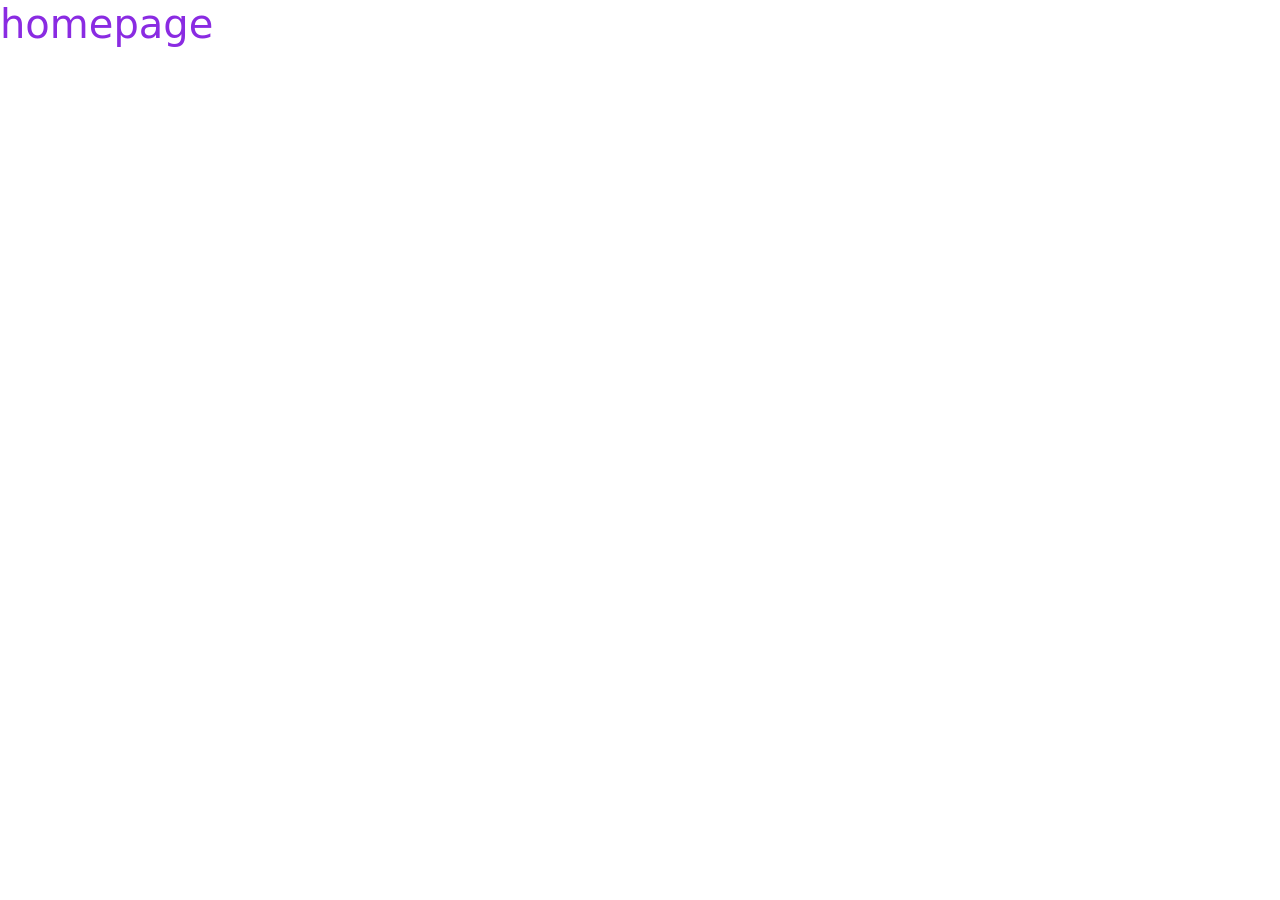
==== index.html @ 9c34f591 "projectstart" ====
<!DOCTYPE html>
<html lang="en">

<head>
    <meta charset="UTF-8">
    <meta name="viewport" content="width=device-width, initial-scale=1.0">
    <title>Isabela Torkamboor</title>
    <meta name="description" content="Text goes here.">
    <link href="https://cdn.jsdelivr.net/npm/bootstrap@5.3.8/dist/css/bootstrap.min.css" rel="stylesheet"
        integrity="sha384-sRIl4kxILFvY47J16cr9ZwB07vP4J8+LH7qKQnuqkuIAvNWLzeN8tE5YBujZqJLB" crossorigin="anonymous">
    <link rel="stylesheet" href="site/css/style.css">
    <script src="https://cdn.jsdelivr.net/npm/@popperjs/core@2.11.8/dist/umd/popper.min.js"
        integrity="sha384-I7E8VVD/ismYTF4hNIPjVp/Zjvgyol6VFvRkX/vR+Vc4jQkC+hVqc2pM8ODewa9r"
        crossorigin="anonymous"></script>
    <script src="https://cdn.jsdelivr.net/npm/bootstrap@5.3.8/dist/js/bootstrap.min.js"
        integrity="sha384-G/EV+4j2dNv+tEPo3++6LCgdCROaejBqfUeNjuKAiuXbjrxilcCdDz6ZAVfHWe1Y"
        crossorigin="anonymous"></script>
</head>

<body>
    <h1>homepage</h1>
</body>

</html>
---- site/css/style.css ----
h1{
    color: blueviolet;
}
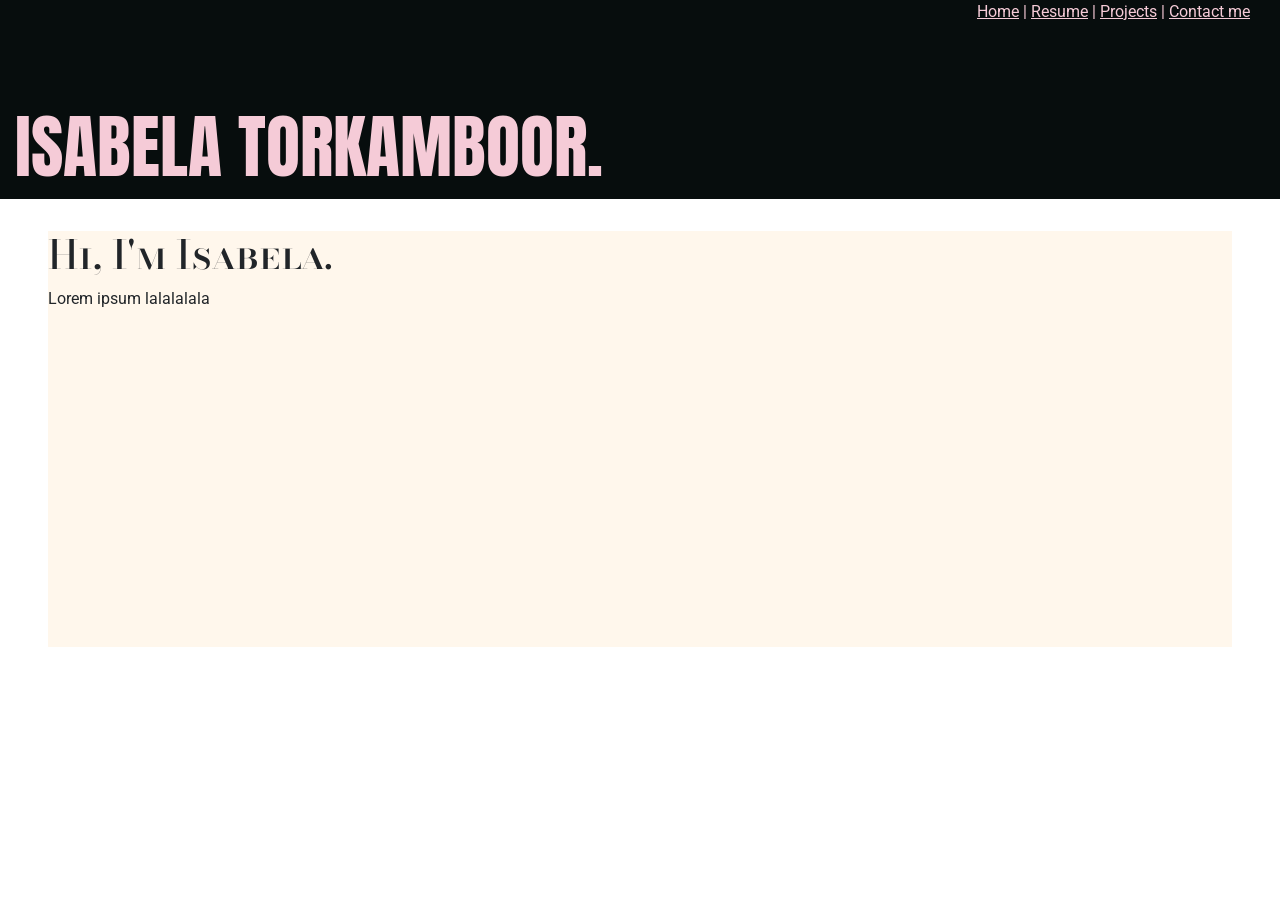
==== commit 5d76281d: "15%" ====
--- a/index.html
+++ b/index.html
@@ -6,6 +6,16 @@
     <meta name="viewport" content="width=device-width, initial-scale=1.0">
     <title>Isabela Torkamboor</title>
     <meta name="description" content="Text goes here.">
+    <link rel="preconnect" href="https://fonts.googleapis.com">
+    <link rel="preconnect" href="https://fonts.gstatic.com" crossorigin>
+    <link
+        href="https://fonts.googleapis.com/css2?family=Anton&family=Newsreader:ital,opsz,wght@0,6..72,200..800;1,6..72,200..800&display=swap"
+        rel="stylesheet">
+    <link
+        href="https://fonts.googleapis.com/css2?family=Bodoni+Moda+SC:ital,opsz,wght@0,6..96,400..900;1,6..96,400..900&display=swap"
+        rel="stylesheet">
+    <link href="https://fonts.googleapis.com/css2?family=Roboto:ital,wght@0,100..900;1,100..900&display=swap"
+        rel="stylesheet">
     <link href="https://cdn.jsdelivr.net/npm/bootstrap@5.3.8/dist/css/bootstrap.min.css" rel="stylesheet"
         integrity="sha384-sRIl4kxILFvY47J16cr9ZwB07vP4J8+LH7qKQnuqkuIAvNWLzeN8tE5YBujZqJLB" crossorigin="anonymous">
     <link rel="stylesheet" href="site/css/style.css">
@@ -18,7 +28,19 @@
 </head>
 
 <body>
-    <h1>homepage</h1>
+    <div class="navigation">
+        <nav>
+            <a href="#">Home</a> |
+            <a href="#">Resume</a> |
+            <a href="#">Projects</a> |
+            <a href="#">Contact me</a>
+        </nav>
+    </div>
+    <header>Isabela Torkamboor.</header>
+    <main>
+        <h1>Hi, I'm Isabela.</h1>
+        <p>Lorem ipsum lalalalala</p>
+    </main>
 </body>
 
 </html>
--- a/site/css/style.css
+++ b/site/css/style.css
@@ -1,3 +1,83 @@
-h1{
-    color: blueviolet;
+/*
+Pink: f5cbd7
+Black: 070d0d
+Cream: fff7ec
+Brown: 442f2a
+ */
+
+.anton-regular {
+    font-family: "Anton", sans-serif;
+    font-weight: 400;
+    font-style: normal;
+}
+
+
+.bodoni-moda-sc-<uniquifier> {
+    font-family: "Bodoni Moda SC", serif;
+    font-optical-sizing: auto;
+    font-weight: <weight>;
+    font-style: normal;
+}
+
+
+.roboto-<uniquifier> {
+    font-family: "Roboto", sans-serif;
+    font-optical-sizing: auto;
+    font-weight: <weight>;
+    font-style: normal;
+    font-variation-settings:
+        "wdth" 100;
+}
+
+.navigation {
+    background-color: #070d0d;
+    color: #f5cbd7;
+    text-align: right;
+    padding-right: 30px;
+    font-family: "Roboto", sans-serif;
+    font-optical-sizing: auto;
+    font-weight: <weight>;
+    font-style: normal;
+    font-variation-settings:
+        "wdth" 100;
+}
+
+.navigation a {
+    color: #f5cbd7;
+}
+
+header {
+    background-color: #070d0d;
+    color: #f5cbd7;
+    font-family: "Anton", sans-serif;
+    font-weight: 400;
+    font-style: normal;
+    text-transform: uppercase;
+    padding-top: 1em;
+    font-size: 70px;
+    text-indent: 15px;
+}
+
+h1 {
+    font-family: "Bodoni Moda SC", serif;
+    font-optical-sizing: auto;
+    font-weight: <weight>;
+    font-style: normal;
+}
+
+p {
+    font-family: "Roboto", sans-serif;
+    font-optical-sizing: auto;
+    font-weight: <weight>;
+    font-style: normal;
+    font-variation-settings:
+        "wdth" 100;
+}
+
+main {
+    background-color: #fff7ec;
+    margin-top: 2em;
+    margin-left: 3em;
+    margin-right: 3em;
+    padding-bottom: 20em;
 }
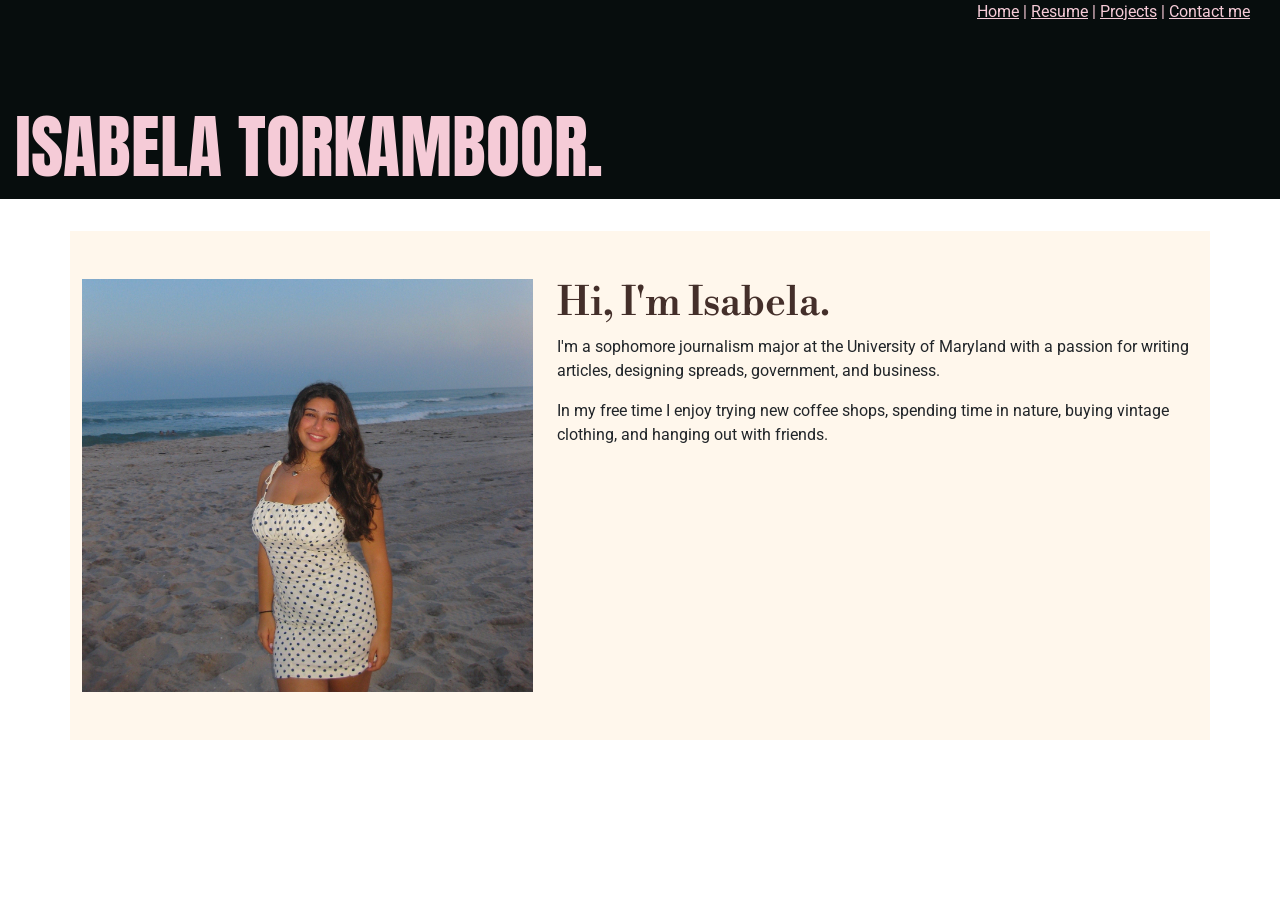
==== commit bef48be2: "20%" ====
--- a/index.html
+++ b/index.html
@@ -5,14 +5,14 @@
     <meta charset="UTF-8">
     <meta name="viewport" content="width=device-width, initial-scale=1.0">
     <title>Isabela Torkamboor</title>
-    <meta name="description" content="Text goes here.">
+    <meta name="description"
+        content="Hi, I'm Isabela. I'm a sophomore journalism major at the University of Maryland with a passion for writing articles, designing spreads, government, and business.">
     <link rel="preconnect" href="https://fonts.googleapis.com">
     <link rel="preconnect" href="https://fonts.gstatic.com" crossorigin>
     <link
         href="https://fonts.googleapis.com/css2?family=Anton&family=Newsreader:ital,opsz,wght@0,6..72,200..800;1,6..72,200..800&display=swap"
         rel="stylesheet">
-    <link
-        href="https://fonts.googleapis.com/css2?family=Bodoni+Moda+SC:ital,opsz,wght@0,6..96,400..900;1,6..96,400..900&display=swap"
+    <link href="https://fonts.googleapis.com/css2?family=Libre+Bodoni:ital,wght@0,400..700;1,400..700&display=swap"
         rel="stylesheet">
     <link href="https://fonts.googleapis.com/css2?family=Roboto:ital,wght@0,100..900;1,100..900&display=swap"
         rel="stylesheet">
@@ -37,9 +37,20 @@
         </nav>
     </div>
     <header>Isabela Torkamboor.</header>
-    <main>
-        <h1>Hi, I'm Isabela.</h1>
-        <p>Lorem ipsum lalalalala</p>
+    <main class="container py-5">
+        <div class="row">
+            <!-- Image -->
+            <div class="col-12 col-md-5 text-center mb-4 mb-md-0">
+                <img src="/site/img/isabela.jpg" alt="Isabela's picture" class="img-fluid">
+            </div>
+            <!-- Text -->
+            <div class="col-12 col-md-7">
+                <h1>Hi, I'm Isabela.</h1>
+                <p>I'm a sophomore journalism major at the University of Maryland with a passion for writing articles, designing spreads, government, and business. </p>
+                <p>In my free time I enjoy trying new coffee shops, spending time in nature, buying vintage clothing, and hanging out with friends.</p>
+            </div>
+
+        </div>
     </main>
 </body>
 
--- a/site/css/style.css
+++ b/site/css/style.css
@@ -12,8 +12,8 @@
 }
 
 
-.bodoni-moda-sc-<uniquifier> {
-    font-family: "Bodoni Moda SC", serif;
+.libre-bodoni-<uniquifier> {
+    font-family: "Libre Bodoni", serif;
     font-optical-sizing: auto;
     font-weight: <weight>;
     font-style: normal;
@@ -59,7 +59,8 @@
 }
 
 h1 {
-    font-family: "Bodoni Moda SC", serif;
+    color: #442f2a;
+    font-family: "Libre Bodoni", serif;
     font-optical-sizing: auto;
     font-weight: <weight>;
     font-style: normal;
@@ -71,7 +72,7 @@
     font-weight: <weight>;
     font-style: normal;
     font-variation-settings:
-        "wdth" 100;
+    "wdth" 100;
 }
 
 main {
@@ -79,5 +80,22 @@
     margin-top: 2em;
     margin-left: 3em;
     margin-right: 3em;
+    margin-bottom: 2em;
     padding-bottom: 20em;
+}
+
+.intro {
+    display: flex;
+    gap: 40px;
+    padding: 40px;
+}
+
+.intro img {
+    width: 500px;
+    height: auto;
+    margin-left: 40px;
+}
+
+.intro-text {
+    max-width: 500px;
 }
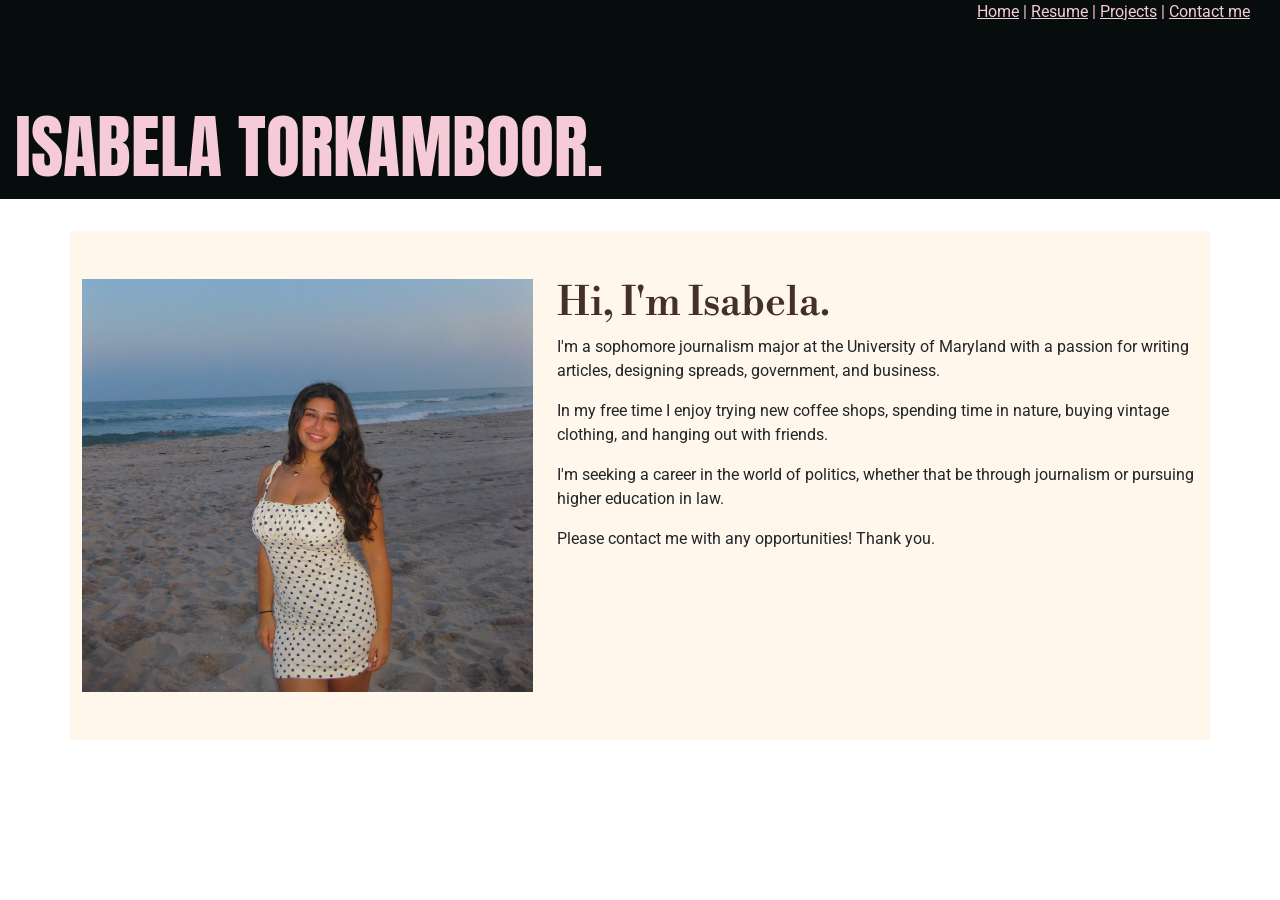
==== commit fb3031a4: "25%" ====
--- a/index.html
+++ b/index.html
@@ -48,6 +48,8 @@
                 <h1>Hi, I'm Isabela.</h1>
                 <p>I'm a sophomore journalism major at the University of Maryland with a passion for writing articles, designing spreads, government, and business. </p>
                 <p>In my free time I enjoy trying new coffee shops, spending time in nature, buying vintage clothing, and hanging out with friends.</p>
+                <p>I'm seeking a career in the world of politics, whether that be through journalism or pursuing higher education in law.</p>
+                <p>Please contact me with any opportunities! Thank you.</p>
             </div>
 
         </div>
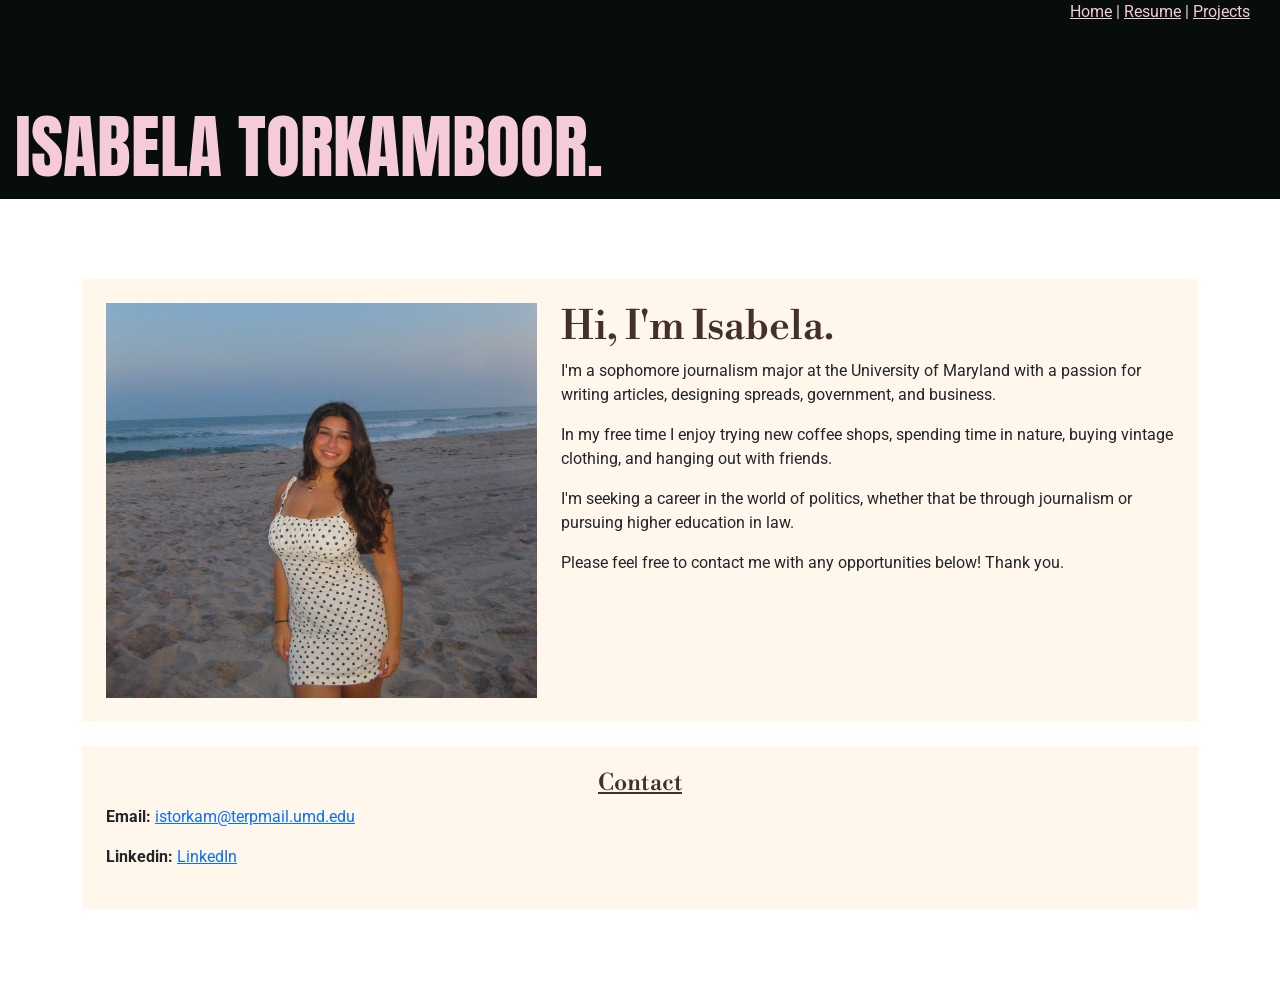
==== commit 8abba61a: "99%" ====
--- a/index.html
+++ b/index.html
@@ -31,28 +31,44 @@
     <div class="navigation">
         <nav>
             <a href="#">Home</a> |
-            <a href="#">Resume</a> |
-            <a href="#">Projects</a> |
-            <a href="#">Contact me</a>
+            <a href="/resume/">Resume</a> |
+            <a href="/clips/">Projects</a>
         </nav>
     </div>
     <header>Isabela Torkamboor.</header>
     <main class="container py-5">
-        <div class="row">
-            <!-- Image -->
-            <div class="col-12 col-md-5 text-center mb-4 mb-md-0">
-                <img src="/site/img/isabela.jpg" alt="Isabela's picture" class="img-fluid">
+
+        <!-- About me -->
+        <div class="cream-box p-4 mb-4">
+            <div class="row">
+
+                <!-- Image -->
+                <div class="col-12 col-md-5 text-center mb-4 mb-md-0">
+                    <img src="/site/img/isabela.jpg" alt="Isabela's picture" class="img-fluid">
+                </div>
+
+                <!-- Text -->
+                <div class="col-12 col-md-7">
+                    <h1>Hi, I'm Isabela.</h1>
+                    <p>I'm a sophomore journalism major at the University of Maryland with a passion for writing
+                        articles, designing spreads, government, and business.</p>
+                    <p>In my free time I enjoy trying new coffee shops, spending time in nature, buying vintage
+                        clothing, and hanging out with friends.</p>
+                    <p>I'm seeking a career in the world of politics, whether that be through journalism or pursuing
+                        higher education in law.</p>
+                    <p>Please feel free to contact me with any opportunities below! Thank you.</p>
+                </div>
+
             </div>
-            <!-- Text -->
-            <div class="col-12 col-md-7">
-                <h1>Hi, I'm Isabela.</h1>
-                <p>I'm a sophomore journalism major at the University of Maryland with a passion for writing articles, designing spreads, government, and business. </p>
-                <p>In my free time I enjoy trying new coffee shops, spending time in nature, buying vintage clothing, and hanging out with friends.</p>
-                <p>I'm seeking a career in the world of politics, whether that be through journalism or pursuing higher education in law.</p>
-                <p>Please contact me with any opportunities! Thank you.</p>
-            </div>
+        </div>
 
+        <div class="cream-box p-4">
+            <h3>Contact</h3>
+
+            <p><strong>Email:</strong> <a href="mailto:istorkam@terpmail.umd.edu">istorkam@terpmail.umd.edu</a></p>
+            <p><strong>Linkedin:</strong> <a href="https://www.linkedin.com/in/isabela-torkamboor-862b70283" target="_blank">LinkedIn</a></p>
         </div>
+
     </main>
 </body>
 
--- a/site/css/style.css
+++ b/site/css/style.css
@@ -46,6 +46,7 @@
     color: #f5cbd7;
 }
 
+
 header {
     background-color: #070d0d;
     color: #f5cbd7;
@@ -72,11 +73,10 @@
     font-weight: <weight>;
     font-style: normal;
     font-variation-settings:
-    "wdth" 100;
+        "wdth" 100;
 }
 
 main {
-    background-color: #fff7ec;
     margin-top: 2em;
     margin-left: 3em;
     margin-right: 3em;
@@ -91,11 +91,65 @@
 }
 
 .intro img {
-    width: 500px;
+    width: 200px;
     height: auto;
     margin-left: 40px;
 }
 
 .intro-text {
     max-width: 500px;
+}
+
+.cream-box {
+  background-color: #fff7ec;
+  padding: 20px;
+}
+
+h2 {
+    background-color: #f5cbd7;
+    color: #070d0d;
+    font-family: "Anton", sans-serif;
+    text-transform: uppercase;
+    width: 2in;             
+    padding: 0.4em;
+    margin-top: 1em;
+    text-align: right;     
+}
+
+.resume-header {
+    font-family: "Libre Bodoni", serif;
+    font-size: 20px;
+    font-weight: 500;
+    border-bottom: 1px solid #f5cbd7;
+    padding-bottom: 4px;
+    color: #442f2a;
+    background-color: #fff7ec;
+}
+
+.resume-details {
+    font-family: "Roboto", sans-serif;
+    margin-top: 8px;
+    padding-left: 18px;
+    font-size: 15px;
+    color: #070d0d;
+}
+
+.resume-details li {
+    margin-bottom: 5px;
+}
+
+
+h3 {
+     font-family: "Libre Bodoni", serif;
+     text-align: center;
+     color: #442f2a;
+     font-size: 23px;
+     text-decoration: underline;
+}
+
+.card-text {
+  font-size: 15px;
+  font-family: "Roboto", sans-serif;
+  color: #070d0d;
+  text-align: center;
 }
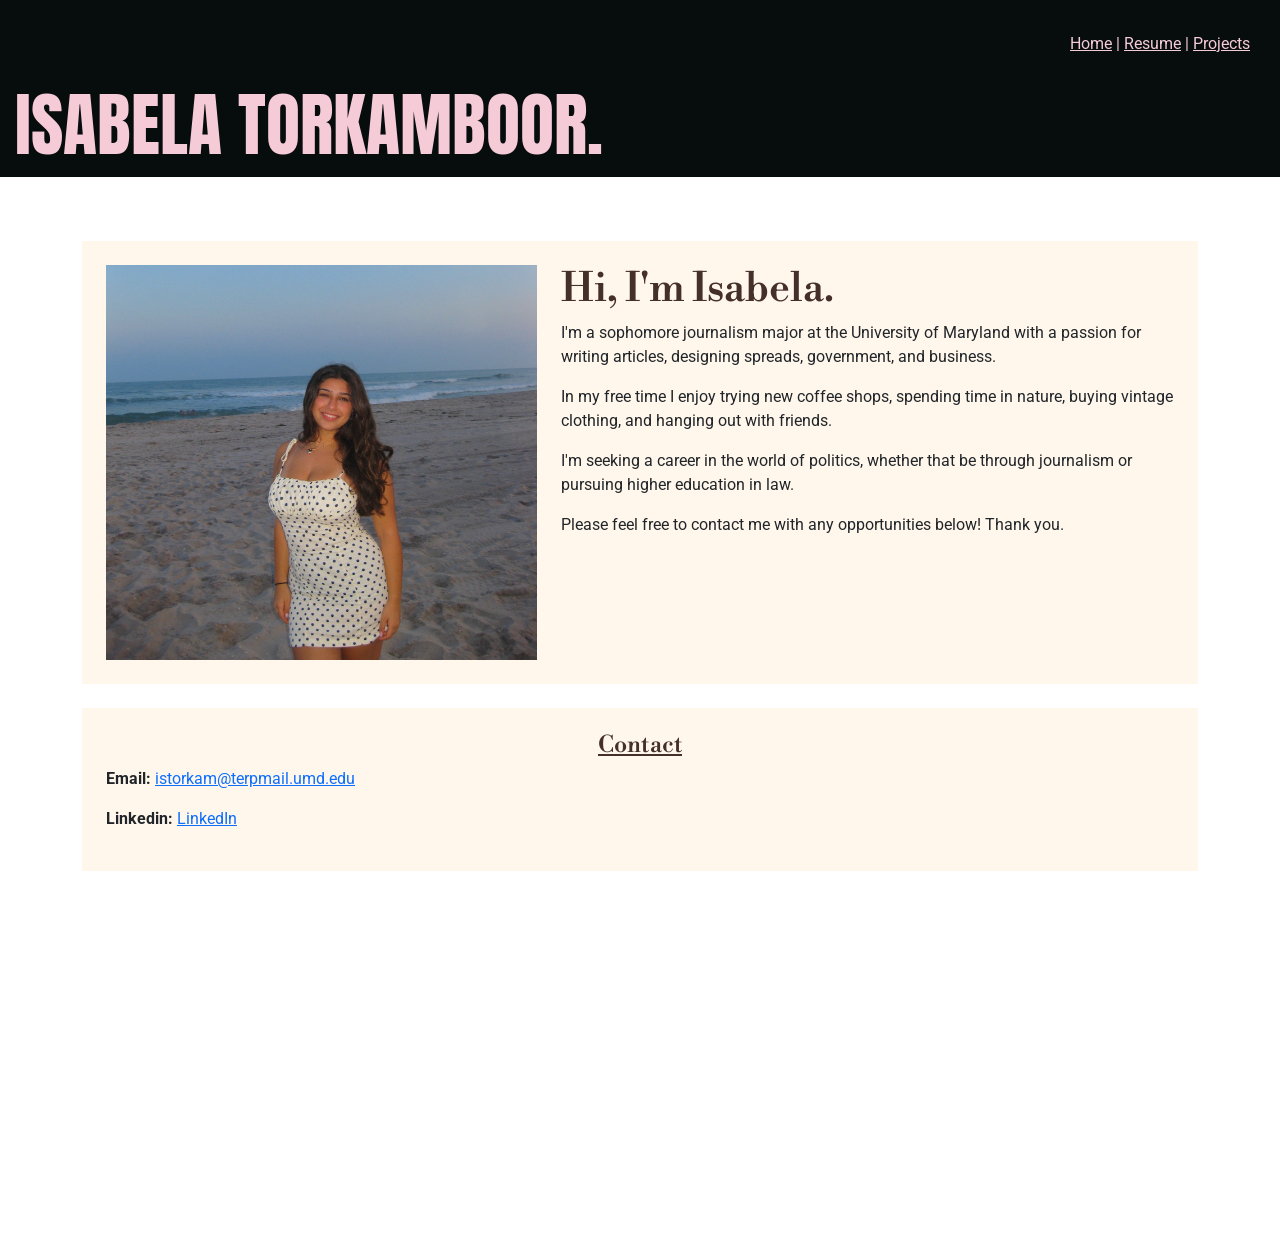
==== commit 3f56ad51: "redo" ====
--- a/index.html
+++ b/index.html
@@ -28,15 +28,13 @@
 </head>
 
 <body>
-    <div class="navigation">
-        <nav>
-            <a href="#">Home</a> |
-            <a href="/resume/">Resume</a> |
-            <a href="/clips/">Projects</a>
-        </nav>
-    </div>
+    <nav>
+        <a href="#">Home</a> |
+        <a href="/resume/">Resume</a> |
+        <a href="/clips/">Projects</a>
+    </nav>
     <header>Isabela Torkamboor.</header>
-    <main class="container py-5">
+    <main class="container homepage">
 
         <!-- About me -->
         <div class="cream-box p-4 mb-4">
@@ -66,7 +64,8 @@
             <h3>Contact</h3>
 
             <p><strong>Email:</strong> <a href="mailto:istorkam@terpmail.umd.edu">istorkam@terpmail.umd.edu</a></p>
-            <p><strong>Linkedin:</strong> <a href="https://www.linkedin.com/in/isabela-torkamboor-862b70283" target="_blank">LinkedIn</a></p>
+            <p><strong>Linkedin:</strong> <a href="https://www.linkedin.com/in/isabela-torkamboor-862b70283"
+                    target="_blank">LinkedIn</a></p>
         </div>
 
     </main>
--- a/site/css/style.css
+++ b/site/css/style.css
@@ -5,7 +5,7 @@
 Brown: 442f2a
  */
 
-.anton-regular {
+/*.anton-regular {
     font-family: "Anton", sans-serif;
     font-weight: 400;
     font-style: normal;
@@ -27,22 +27,22 @@
     font-style: normal;
     font-variation-settings:
         "wdth" 100;
+}*/
+
+body {
+    font-family: "Roboto", sans-serif;
+    font-size: 16px;
 }
 
-.navigation {
+nav {
     background-color: #070d0d;
     color: #f5cbd7;
+    padding: 2em 2em 1em;
     text-align: right;
     padding-right: 30px;
-    font-family: "Roboto", sans-serif;
-    font-optical-sizing: auto;
-    font-weight: <weight>;
-    font-style: normal;
-    font-variation-settings:
-        "wdth" 100;
 }
 
-.navigation a {
+nav a {
     color: #f5cbd7;
 }
 
@@ -51,29 +51,14 @@
     background-color: #070d0d;
     color: #f5cbd7;
     font-family: "Anton", sans-serif;
-    font-weight: 400;
-    font-style: normal;
     text-transform: uppercase;
-    padding-top: 1em;
-    font-size: 70px;
+    font-size: 4.375em;
     text-indent: 15px;
 }
 
 h1 {
     color: #442f2a;
     font-family: "Libre Bodoni", serif;
-    font-optical-sizing: auto;
-    font-weight: <weight>;
-    font-style: normal;
-}
-
-p {
-    font-family: "Roboto", sans-serif;
-    font-optical-sizing: auto;
-    font-weight: <weight>;
-    font-style: normal;
-    font-variation-settings:
-        "wdth" 100;
 }
 
 main {
@@ -84,25 +69,13 @@
     padding-bottom: 20em;
 }
 
-.intro {
-    display: flex;
-    gap: 40px;
-    padding: 40px;
-}
-
-.intro img {
-    width: 200px;
-    height: auto;
-    margin-left: 40px;
-}
-
-.intro-text {
-    max-width: 500px;
+.homepage {
+    margin: 4em auto;
 }
 
 .cream-box {
   background-color: #fff7ec;
-  padding: 20px;
+  padding: 1.25em;
 }
 
 h2 {
@@ -118,7 +91,7 @@
 
 .resume-header {
     font-family: "Libre Bodoni", serif;
-    font-size: 20px;
+    font-size: 1.25em;
     font-weight: 500;
     border-bottom: 1px solid #f5cbd7;
     padding-bottom: 4px;
@@ -127,7 +100,6 @@
 }
 
 .resume-details {
-    font-family: "Roboto", sans-serif;
     margin-top: 8px;
     padding-left: 18px;
     font-size: 15px;
@@ -149,7 +121,11 @@
 
 .card-text {
   font-size: 15px;
-  font-family: "Roboto", sans-serif;
   color: #070d0d;
   text-align: center;
+}
+
+.card a{
+    text-decoration: none;
+    color: #442f2a;
 }
